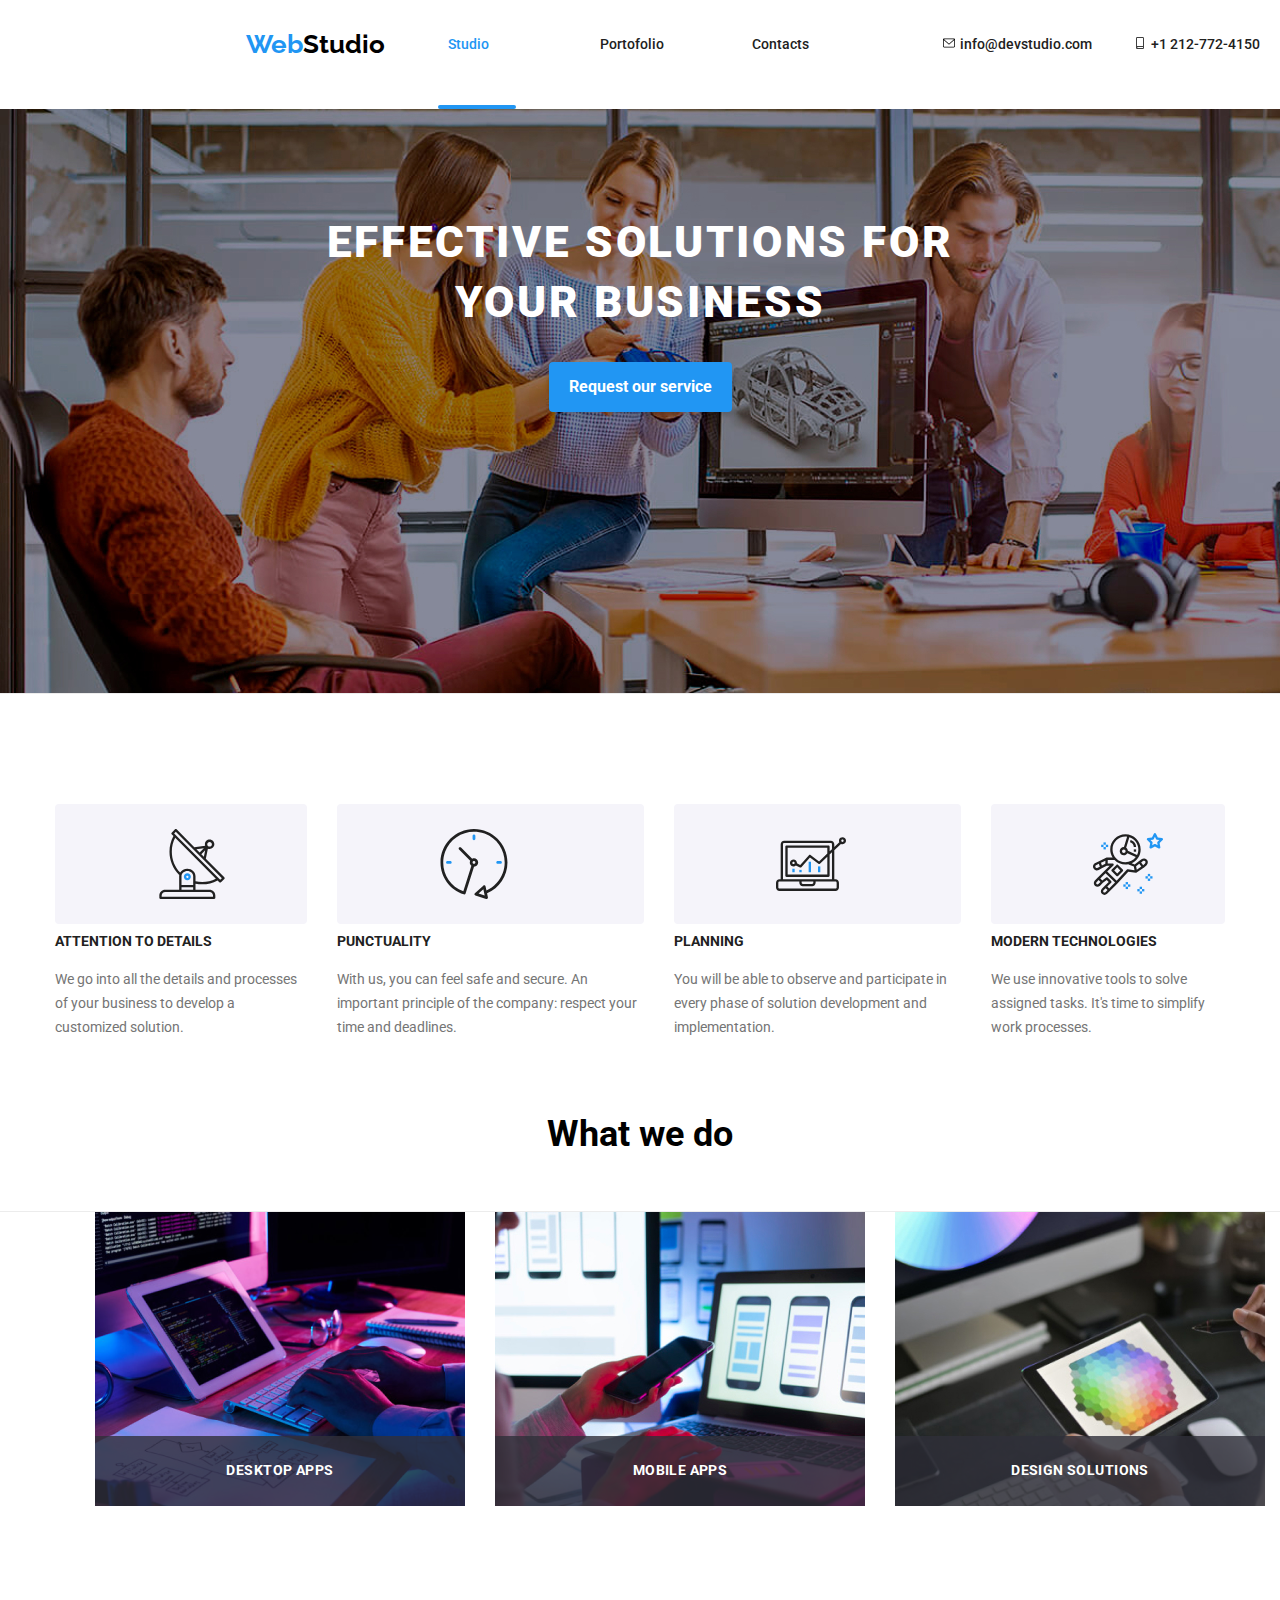
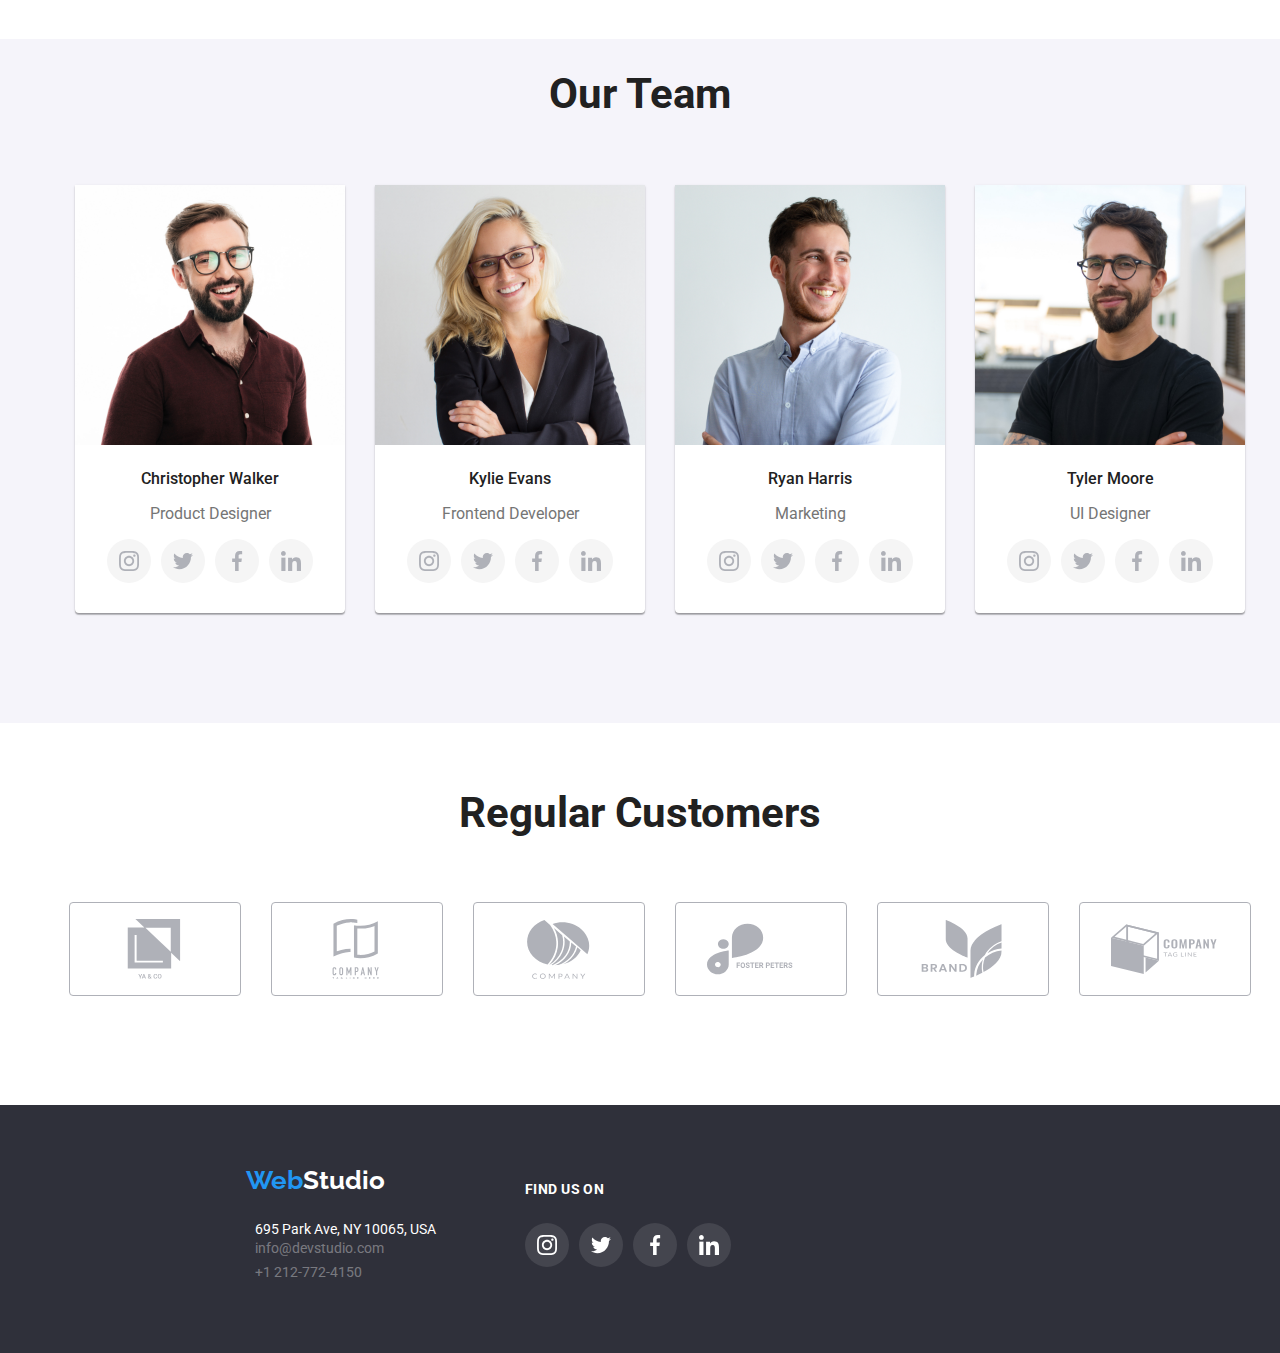
==== index.html @ 1d5ba64b "index.html" ====
<!DOCTYPE html>
<html lang="en">
  <head>
    <meta charset="UTF-8" />
    <meta name="viewport" content="width=device-width, initial-scale=1.0" />
    <title>WebStudio Homework</title>
    <link rel="preconnect" href="https://fonts.googleapis.com" />
    <link rel="preconnect" href="https://fonts.gstatic.com" crossorigin />
    <link
      href="https://fonts.googleapis.com/css2?family=Raleway:wght@700&family=Roboto:wght@400;500;700;900&display=swap"
      rel="stylesheet"
    />
    <link rel="stylesheet" href="css/styles.css" />
  </head>
  <body>
    <!-- Menu Bar -->

    <header class="menu_header">
      <section class="main_logo">
        <a
          href="https://www.figma.com/file/TwjztGEkwMravGL9pPVt8l/Web-Studio-Homework-Project?type=design&node-id=74568-301&mode=design&t=quNgdQ1KRycnPcf1-0"
          target="_blank"
        >
          <span style="color: #2196f3">Web</span
          ><span style="color: #000000">Studio</span>
        </a>
      </section>
      <div class="div_nav">
        <nav class="main_nav">
          <ul class="nav_item_ul">
            <li class="nav_item_list current">
              <a href="index.html" style="color: #2196f3">Studio</a>
            </li>
            <li class="nav_item_list">
              <a href="portofolio.html">Portofolio</a>
            </li>
            <li class="nav_item_list"><a href="#contacts">Contacts</a></li>
          </ul>
        </nav>

        <ul class="contact_item">
          <li class="contact_item_list">
            <svg class="social_icon_1" width="16" height="12">
              <use href="./images/symbol-defs.svg#icon-envelope-hover"></use>
            </svg>
            <a class="social_icon_link" href="mailto:info@devstudio.com"
              >info@devstudio.com</a
            >
          </li>
          <li class="contact_item_list">
            <svg class="social_icon_1" width="16" height="12">
              <use href="./images/symbol-defs.svg#icon-smartphone"></use>
            </svg>
            <a href="tel:+12127724150">+1 212-772-4150</a>
          </li>
        </ul>
      </div>
    </header>

    <!-- Title -->
    <main class="main_class" style="overflow-x: hidden">
      <div class="title_container">
        <section class="main_title">
          <h1 class="main_title_h1">EFFECTIVE SOLUTIONS FOR YOUR BUSINESS</h1>
          <div class="container_main_button">
            <button class="main_button" type="button" data-modal-open>
              Request our service
            </button>
          </div>
        </section>
      </div>

      <!-- Team  Qualities-->
      <section class="team_qualities_section">
        <ul class="team_qualities">
          <li class="team_qualities_list">
            <svg class="team_qualities_icon" width="70" height="70">
              <use href="./images/symbol-defs.svg#icon-antenna-1"></use>
            </svg>
            <h4 class="team_qualities_skill">ATTENTION TO DETAILS</h4>
            <p class="team_qualities_text">
              We go into all the details and processes of your business to
              develop a customized solution.
            </p>
          </li>

          <li class="team_qualities_list">
            <svg class="team_qualities_icon" width="70" height="70">
              <use href="./images/symbol-defs.svg#icon-clock-1"></use>
            </svg>
            <h4 class="team_qualities_skill">PUNCTUALITY</h4>
            <p class="team_qualities_text">
              With us, you can feel safe and secure. An important principle of
              the company: respect your time and deadlines.
            </p>
          </li>

          <li class="team_qualities_list">
            <svg class="team_qualities_icon" width="70" height="70">
              <use href="./images/symbol-defs.svg#icon-diagram-1"></use>
            </svg>
            <h4 class="team_qualities_skill">PLANNING</h4>
            <p class="team_qualities_text">
              You will be able to observe and participate in every phase of
              solution development and implementation.
            </p>
          </li>

          <li class="team_qualities_list">
            <svg class="team_qualities_icon" width="70" height="70">
              <use href="./images/symbol-defs.svg#icon-astronaut-1"></use>
            </svg>
            <h4 class="team_qualities_skill">MODERN TECHNOLOGIES</h4>
            <p class="team_qualities_text">
              We use innovative tools to solve assigned tasks. It's time to
              simplify work processes.
            </p>
          </li>
        </ul>
      </section>

      <!-- What we do -->
      <section class="whatwedo">
        <h2 class="whatwedo_section">What we do</h2>
        <ul class="whatwedo_gallery">
          <li class="whatwedo_list">
            <img
              src="./images/What we do/box 1.png"
              alt="First pictures"
              width="370"
            />
            <h3 class="whatwedo_description">DESKTOP APPS</h3>
          </li>

          <li class="whatwedo_list">
            <img
              src="./images/What we do/box 2.jpg"
              alt="Second pictures"
              width="370"
            />
            <h3 class="whatwedo_description">MOBILE APPS</h3>
          </li>

          <li class="whatwedo_list">
            <img
              src="./images/What we do/box 3.jpg"
              alt="The tird pictures"
              width="370"
            />
            <h3 class="whatwedo_description">DESIGN SOLUTIONS</h3>
          </li>
        </ul>
      </section>

      <!-- Our Team -->
      <section class="ourteam_section">
        <div class="container ourteam_div">
          <h2 class="ourteam">Our Team</h2>
          <ul class="ourteam_gallery">
            <li class="ourteam_list">
              <img
                src="./images/Our Team/ChristopherWalker.jpg"
                alt="Christopher Walker"
                width="270"
              />
              <h4 class="ourteam_name">Christopher Walker</h4>
              <p class="ourteam_text">Product Designer</p>
              <div class="socialmedia_icon">
                <a class="social_icon" href="#">
                  <svg class="social_icon_svg" width="20" height="20">
                    <use href="./images/symbol-defs.svg#icon-instagram"></use>
                  </svg>
                </a>
                <a class="social_icon" href="#">
                  <svg class="social_icon_svg" width="20" height="20">
                    <use href="./images/symbol-defs.svg#icon-twitter"></use>
                  </svg>
                </a>
                <a class="social_icon" href="#">
                  <svg class="social_icon_svg" width="20" height="20">
                    <use href="./images/symbol-defs.svg#icon-facebook"></use>
                  </svg>
                </a>
                <a class="social_icon" href="#">
                  <svg class="social_icon_svg" width="20" height="20">
                    <use href="./images/symbol-defs.svg#icon-linkedin"></use>
                  </svg>
                </a>
              </div>
            </li>
            <li class="ourteam_list">
              <img
                src="./images/Our Team/KylieEvans.jpg"
                alt="Kylie Evans"
                width="270"
              />
              <h4 class="ourteam_name">Kylie Evans</h4>
              <p class="ourteam_text">Frontend Developer</p>
              <div class="socialmedia_icon">
                <a class="social_icon" href="#">
                  <svg class="social_icon_svg" width="20" height="20">
                    <use href="./images/symbol-defs.svg#icon-instagram"></use>
                  </svg>
                </a>
                <a class="social_icon" href="#">
                  <svg class="social_icon_svg" width="20" height="20">
                    <use href="./images/symbol-defs.svg#icon-twitter"></use>
                  </svg>
                </a>
                <a class="social_icon" href="#">
                  <svg class="social_icon_svg" width="20" height="20">
                    <use href="./images/symbol-defs.svg#icon-facebook"></use>
                  </svg>
                </a>
                <a class="social_icon" href="#">
                  <svg class="social_icon_svg" width="20" height="20">
                    <use href="./images/symbol-defs.svg#icon-linkedin"></use>
                  </svg>
                </a>
              </div>
            </li>
            <li class="ourteam_list">
              <img
                src="./images/Our Team/RyanHarris.jpg"
                alt="Ryan Harris"
                width="270"
              />
              <h4 class="ourteam_name">Ryan Harris</h4>
              <p class="ourteam_text">Marketing</p>
              <div class="socialmedia_icon">
                <a class="social_icon" href="#">
                  <svg class="social_icon_svg" width="20" height="20">
                    <use href="./images/symbol-defs.svg#icon-instagram"></use>
                  </svg>
                </a>
                <a class="social_icon" href="#">
                  <svg class="social_icon_svg" width="20" height="20">
                    <use href="./images/symbol-defs.svg#icon-twitter"></use>
                  </svg>
                </a>
                <a class="social_icon" href="#">
                  <svg class="social_icon_svg" width="20" height="20">
                    <use href="./images/symbol-defs.svg#icon-facebook"></use>
                  </svg>
                </a>
                <a class="social_icon" href="#">
                  <svg class="social_icon_svg" width="20" height="20">
                    <use href="./images/symbol-defs.svg#icon-linkedin"></use>
                  </svg>
                </a>
              </div>
            </li>
            <li class="ourteam_list">
              <img
                src="./images/Our Team/TylerMoore.jpg"
                alt="Tyler Moore"
                width="270"
              />
              <h4 class="ourteam_name">Tyler Moore</h4>
              <p class="ourteam_text">UI Designer</p>
              <div class="socialmedia_icon">
                <a class="social_icon" href="#">
                  <svg class="social_icon_svg" width="20" height="20">
                    <use href="./images/icons.svg#icon-instagram"></use>
                  </svg>
                </a>
                <a class="social_icon" href="#">
                  <svg class="social_icon_svg" width="20" height="20">
                    <use href="./images/symbol-defs.svg#icon-twitter"></use>
                  </svg>
                </a>
                <a class="social_icon" href="#">
                  <svg class="social_icon_svg" width="20" height="20">
                    <use href="./images/symbol-defs.svg#icon-facebook"></use>
                  </svg>
                </a>
                <a class="social_icon" href="#">
                  <svg class="social_icon_svg" width="20" height="20">
                    <use href="./images/symbol-defs.svg#icon-linkedin"></use>
                  </svg>
                </a>
              </div>
            </li>
          </ul>
        </div>
      </section>

      <!-- Regular Customer -->

      <section class="client_section">
        <div class="client_div">
          <h2 class="ourteam">Regular Customers</h2>
          <ul class="list_client">
            <li class="list_client_li">
              <a class="client_link" href="#">
                <svg class="client_icon" width="106" height="60">
                  <use href="./images/symbol-defs.svg#icon-1"></use>
                </svg>
              </a>
            </li>
            <li class="list_client_li">
              <a class="client_link" href="#">
                <svg class="client_icon" width="106" height="60">
                  <use href="./images/symbol-defs.svg#icon-2"></use>
                </svg>
              </a>
            </li>
            <li class="list_client_li">
              <a class="client_link" href="#">
                <svg class="client_icon" width="106" height="60">
                  <use href="./images/symbol-defs.svg#icon-3"></use>
                </svg>
              </a>
            </li>
            <li class="list_client_li">
              <a class="client_link" href="#">
                <svg class="client_icon" width="106" height="60">
                  <use href="./images/symbol-defs.svg#icon-4"></use>
                </svg>
              </a>
            </li>
            <li class="list_client_li">
              <a class="client_link" href="#">
                <svg class="client_icon" width="106" height="60">
                  <use href="./images/symbol-defs.svg#icon-5"></use>
                </svg>
              </a>
            </li>
            <li class="list_client_li">
              <a class="client_link" href="#">
                <svg class="client_icon" width="106" height="60">
                  <use href="./images/symbol-defs.svg#icon-6"></use>
                </svg>
              </a>
            </li>
          </ul>
        </div>
      </section>
    </main>

    <!-- Contact Adress -->

    <footer class="main_footer">
      <section class="all_footer">
        <section class="main_logo">
          <a
            href="https://www.figma.com/file/TwjztGEkwMravGL9pPVt8l/Web-Studio-Homework-Project?type=design&node-id=74568-301&mode=design&t=quNgdQ1KRycnPcf1-0"
            target="_blank"
          >
            <span style="color: #2196f3">Web</span
            ><span style="color: #ffffff">Studio</span>
          </a>
        </section>
        <address class="address">
          <ul class="address_section">
            <li class="address_location">695 Park Ave, NY 10065, USA</li>
            <li class="address_contact">info@devstudio.com</li>
            <li class="address_contact">+1 212-772-4150</li>
          </ul>
        </address>

        <div class="footer_social">
          <p class="find_us">FIND US ON</p>
          <ul class="socialmedia_class">
            <li class="footer_socialmedia_list">
              <a class="footer_social_icon" href="#">
                <svg class="footer_icon_svg" width="20" height="20">
                  <use href="./images/symbol-defs.svg#icon-instagram"></use>
                </svg>
              </a>
            </li>
            <li class="footer_socialmedia_list">
              <a class="footer_social_icon" href="#">
                <svg class="footer_icon_svg" width="20" height="20">
                  <use href="./images/symbol-defs.svg#icon-twitter"></use>
                </svg>
              </a>
            </li>
            <li class="footer_socialmedia_list">
              <a class="footer_social_icon" href="#">
                <svg class="footer_icon_svg" width="20" height="20">
                  <use href="./images/symbol-defs.svg#icon-facebook"></use>
                </svg>
              </a>
            </li>
            <li class="footer_socialmedia_list">
              <a class="footer_social_icon" href="#">
                <svg class="footer_icon_svg" width="20" height="20">
                  <use href="./images/symbol-defs.svg#icon-linkedin"></use>
                </svg>
              </a>
            </li>
          </ul>
        </div>
      </section>
    </footer>

    <div class="modal_class is-hidden" data-modal>
      <div class="modal">
        <button class="modal_close_button" data-modal-close>
          <svg class="modal_close_button" width="18" height="18">
            <use href="./images/symbol-defs.svg#icon-close"></use>
          </svg>
        </button>
      </div>
    </div>
    <script src="./js/modal.js"></script>
  </body>
</html>
---- css/styles.css ----
:root {
    --primary-font: 'Roboto', sans-serif;
    --secondary-font: 'Raleway', sans-serif;
    --primary-color: #212121;
    --secondary-color: #2196f3;
    --light-color: #757575;
    --sec-color: #afb1b8;   
}

body {
    background-color: #FFF;
    margin: 0;
}


/* Menu Bar */

.main_logo {
    display: flex;
    justify-content: space-between;
    font-weight: 700;
    font-size: 26px;
    font-family: var(--secondary-font);
    margin-bottom: 20px;
}

.menu_header {
    display: flex;
    align-items: center;
    justify-content: space-between;
    border-bottom: 1px solid #ececec;
    margin-left: 215px;
    border: none;
}

.nav_item_list {
    font-weight: 500;
    font-size: 14px;
    line-height: 1.2;
    width: 25%;
    justify-content: space-between;
    align-items: center;
    color: var(--primary-color);
    font-family: var(--primary-font);
}

.nav_item_ul .current::after {
    position: absolute;
    width: 78px;
    height: 4px;
    top: 105px;
    border-radius: 2px;
    content: "";
    background-color: var(--secondary-color);
    opacity: 1;
    display:flex;
    margin-left: -10px;
}

.main_nav {
    background-color: #fff;
    overflow: hidden;
    line-height: 16.41px;
    font-weight: 500;
    list-style-type: none;
    justify-content: space-between;
    display: flex;
    align-items: center;
    justify-content: space-between;
    padding-bottom: 20px;
}

.main_nav a{
    font-weight: 500%;
}

.main_nav ul {
    display: flex;
    background-color: #fff;
    overflow: hidden;
    line-height: 16.41px;
    width: 405px;
    list-style-type: none;
    justify-content: space-between; 
}

.div_nav {
    display: flex;
    width: 80%;
    justify-content: space-between;
    padding: 20px;
}


.nav_item_list a:hover,
.nav_item_list a:focus {
    color: var(--secondary-color);
}


.contact_item {
    display: flex;
    justify-content: space-between;
    align-items: center;
    padding-bottom: 20px;
    margin-left: auto;
    gap: 40px;
}

.contact_item_list a:hover {
    color: var(--secondary-color);
}

.contact_item_list:hover,
.contact_item_list:focus{
    fill: var(--secondary-color);
}

.contact_item_list {
    font-weight: 500;
    font-size: 14px;
    line-height: 1.2;
    font-family: var(--primary-font);
    justify-content: center;
}


/* Modal */


.modal_class {
    position: fixed;
    width: 100vw;
    height: 100vh;
    left: 0;
    top: 0;
    background-color: rgba(0, 0, 0, 0.2);
    opacity: 1;
    transition: opacity 250ms cubic-bezier(0.4, 0, 0.2, 1), visibility 250ms cubic-bezier(0.4, 0, 0.2, 1);
  }


  .modal {
    position: absolute;
    min-width: 528px;
    min-height: 581px;
    top: 50%;
    left: 50%;
    background-color: #fff;
    border-radius: 4px;
    opacity: 1;
    transform: translate(-50%, -50%) scale(1);
    box-shadow: 0px 2px 1px 0px #00000033, 0px 1px 1px 0px #00000024, 0px 1px 3px 0px #0000001F;
}

  .modal_close_button {
    position: absolute;
    top: 5px;
    right: 8px;
    width: 30px;
    height: 30px;
    border-radius: 50%;
    background-color: transparent;
    cursor: pointer;
    border: none;
    /* border: 1px solid rgba(0, 0, 0, 0.1); */
    display:flex;
    align-items: center;
    justify-content: center;
}
  
  .modal_class.is-hidden {
    opacity: 0;
    visibility: hidden;
    pointer-events: none;
  }


/* Title */
.main_title {
    background-image: url(../images/background.jpg);
    color: #fff;
    width: 100%;
    height: 600px;
    margin-top: -80px;
    text-align: center;
}

element.style {
    overflow-x: hidden;
}

.title_container {
    display: flex;
    align-items: center;
    padding-top: 5%;
    border-bottom: 1px solid #ececec;
    justify-content: space-between;
}

.main_title_h1 {
    font-family: var(--primary-font);
    text-align: center;
    font-size: 44px;
    font-weight: 900;
    line-height: 1.36;
    letter-spacing: 0.06em;
    text-transform: uppercase;
    margin: 0 auto 30px;
    max-width: 696px;  
}

.main_title_h1 {
    padding-top: 120px;
}

.main_button {
    color: #fff;
    padding: 10px 20px;
    border-radius: 4px;
    font-weight: 700;
    font-size: 16px;
    border: none;
    text-align: center;
    line-height: 1.87;
    font-family: var(--primary-font);
    background-color: var(--secondary-color);
    box-shadow: 0px 4px 4px 0px #00000026;
}

.container_main_button {
    display: flex;
    justify-content: center;
}

.main_button:hover,
.main_button:focus {
    background-color: #188ce8;
    box-shadow: 0px 4px 4px 0px #00000026;
}

/* Team Qualities */

.team_qualities_section {
    display: flex;
    justify-self: center;
    margin: auto;
    background-color: #ffffff;
    top: 774px;
    width: 1170px;
    height: 251px;
  }



ul.team_qualities {
    display: flex;
    gap: 30px;
    padding: 0;
}
.team_qualities_section p{
    line-height: 1.71;
}

.team_qualities_skill {
    font-family: var(--primary-font);
    font-weight: 700;
    font-size: 14px;
    color: var(--primary-color);
    line-height: 1.2;
    text-align: left;
    margin-top: 30px;

}

.team_qualities_text {
    font-family: var(--primary-font);
    font-weight: 400;
    font-size: 14px;
    color: var(--light-color);
    line-height: 1.5;
}

.team_qualities_list {
    display: block;
    height: 120px;
    background-color: #f5f4fa;
    border-radius: 4px;
    margin-top: 94px;
}

.team_qualities_icon {
    text-align: center;
    margin-top: 25px;
    align-content: center;
    margin-left: 102px;
}


/* What we do */

.whatwedo_section {
    font-family: var(--primary-font);
    font-weight: 700;
    font-size: 36px;
    line-height: 2.63;
    text-align: center;
    padding-top: 42px;
    margin-top: 100px;
}

.whatwedo img{
    width: 370px;
    height: 294px;
    top: 1061px;
    left: 215px;
}

.whatwedo_gallery {
    display: flex;
    gap: 30px;
    padding-bottom: 94px;
    border-top: 1px solid #ececec;
    width: 100%;
    top: 1061px;
    justify-content: center;
    align-items: center;
}
.whatwedo_list {
    position: relative;
}

.whatwedo_description {
    position: absolute;
    font-family:var(--primary-font);
    top:210px;
    width: 100%;
    height: 16px;
    font-weight: 700;
    font-size: 14px;
    line-height: 1.14;
    text-align: center;
    padding-block: 27px;
    letter-spacing: 0.03em;
    text-transform: uppercase;
    color: #fff;
    background: #2F303ACC;
}



/* Our Team */

.ourteam_section {
    line-height: 1.19;
    background-color: #f5f4fa;
    padding-bottom: 94px;

      }

.ourteam {
    font-family: var(--primary-font);
    font-weight: 700;
    font-size: 42px;
    color: var(--primary-color);
    text-align: center;
    line-height: 2.63;
}

.ourteam_gallery {
    display: flex;
    gap: 30px;
    justify-content: center;
}

.ourteam_list {
    background-color: #fff;
    box-shadow: 0px 1px 3px rgba(0, 0, 0, 0.12), 0px 1px 1px rgba(0, 0, 0, 0.14),0px 2px 1px rgba(0, 0, 0, 0.2);
    border-radius: 0px 0px 4px 4px;
    text-align: center;
}


.ourteam_name {
    font-family: var(--primary-font);
    font-weight: 500;
    font-size: 16px;
    text-align: center;
    color: var(--primary-color);
    line-height: 1.17;
    font-weight: 500;
    font-size: 16px;
    margin-bottom: 10px;
}

.ourteam_text {
    font-family: var(--primary-font);
    font-weight: 400;
    font-size: 16px;
    color: var(--light-color);
    text-align: center;
    line-height: 1.17;
}

.container {

    margin-left: auto;
    margin-right: auto;
    width: 1200px;
    padding-left: 15px;
    padding-right: 15px;
}

/* Regular client */



.list_client {
    display: flex;
    gap: 30px;
    height: 92px;
}

.list_client_li {
    display: flex;
    height: 92px;
    align-items: center;
    justify-content: center;
}

.client_link {
    display: flex;
    width: 100%;
    border: 1px solid var(--sec-color);
    width: 170px;
    height: 92px;
    top: 2493px;
    left: 415px;
    border-radius: 4px;
    text-align: center;
}

.client_icon {
    fill: var(--sec-color);
    align-items: center;
    justify-content: center;
    margin-left: 31px;
    margin-top: 16px;    
}

.client_section {
    display: flex;
    margin-bottom: 94px;
    justify-content: center;
}

.client_link:hover .client_icon,
.client_link:focus .client_icon{
    fill: var(--secondary-color);
}

.client_link:hover,
.client_link:focus {
    border: 1px solid var(--secondary-color);
}

.socialmedia_icon {
    display: flex;
    gap: 10px;
    margin-left: 32px;
    margin-bottom: 30px;
    margin-top: 16px;
}

.social_icon {
    display: flex;
    width: 44px;
    height: 44px;  
    border-radius: 50%;
    background-color: #f5f5f5;
    align-items: center;
    justify-content: center;
}

.next_team {
    display: flex;
}
.social_icon:hover,
.social_icon:focus,
.footer_social_icon:hover,
.footer_social_icon:focus {
    background-color: #2196f3;
}

.footer_social_icon {
    display: flex;
    width: 44px;
    height: 44px;  
    border-radius: 50%;
    background: #FFFFFF1A;
    align-items: center;
    justify-content: center;   
}

.footer_social_icon:hover .footer_icon_svg,
.footer_social_icon:focus .footer_icon_svg{
    fill: #f5f5f5;
}

.footer_icon_svg {
    fill: #fff;}

.social_icon:hover .social_icon_svg,
.social_icon:focus .social_icon_svg{
    fill: #f5f5f5;
}

.social_icon_svg {
    fill: #afb1b8;
}

/* PORTOFOLIO */


.button_portofolio {
    display: flex;
    gap: 8px;
    justify-content: center;
}

.button_portofolio button{
    display:block;
    font-family: var(--primary-font);
    font-weight: 500;
    line-height: 38px;
    letter-spacing: 0.03em;
    font-size: 16px;
    display: inline-block;
    padding: 6px 22px;
    border: 1px solid transparent;
    border-radius: 4px;
    margin-bottom: 50px;
}

.button_portofolio button:hover,
.button_portofolio button:focus {
    font-family: var(--primary-font);
    color: #fff;
    background-color: var(--secondary-color);
    box-shadow: 0px 2px 2px 0px #0000001F;
    box-shadow: 0px 1px 2px 0px #00000014;
    box-shadow: 0px 3px 1px 0px #0000001A;
}

.portofolio_name {
    font-family: var(--primary-font);
    font-weight: 700;
    font-size: 18px;
    color: var(--primary-color);
    text-align: center;
    line-height: 2.25;
    text-align: left;
    margin-bottom: 4px;
    margin-left: 24px;
}
.portofolio_text {
    font-family: var(--primary-font);
    font-family: 400;
    font-size: 16px;
    color: var(--light-color);
    text-align: center;
    line-height: 1.87;
    text-align: left;
    margin-left: 24px;
}

.portofolio_list {
    display: flex;
    flex-wrap: wrap;
    gap: 30px;
    justify-content: center;
}
.gallery_list {
    border: 1px solid #EEEEEE;
}

.gallery_list:hover,
.gallery_list:focus {
    box-shadow: 1px 4px 6px 0px #00000029;
    box-shadow: 0px 4px 4px 0px #0000000F;
    box-shadow: 0px 1px 1px 0px #0000001F;
    
}

.portofolio_paragraph {
    display: none;
    position: absolute;
    font-family: var(--primary-font);
    font-size: 18px;
    font-weight: 400;
    line-height: 28px;
    letter-spacing: 0.03em;
    color:#f5f4fa;
    background: #2196F3E5;
    animation: 1s slidein;
}

@keyframes slidein {
    from
    { margin-top: 100%; }
    to
    { margin-bottom: 0%; }
}

  
  .portofolio_paragraph {
    transform: translatey(0);

}

.portofolio_paragraph_div {
    position: relative;
    overflow: hidden;
}


.portofolio_paragraph p{
    width: 100%;
    height: 100%;
    padding-left: 25px;
    padding-top: 45px;
    padding-bottom:72px;
}

.gallery_list:hover .portofolio_paragraph {
    display: block;
}


/* Contact Adress */
.main_footer {
    font-family: var(--primary-font);
    font-weight: 400;
    background-color: #2F303A;
    font-size: 26px;
    padding-left: 215px;
    
}

.all_footer {
    padding: 60px 0;
}

.main_logo {
    margin-left: 31px;
}

.address_location {
    font-family: var(--primary-font);
    font-weight: 400;
    font-size: 14px;
    color: #FFFFFF;
    font-style: normal;
}

.address_contact {
    font-family: var(--primary-font);
    font-weight: 400;
    font-size: 14px;
    color: #FFFFFF99;
    opacity: 60%;
    line-height: 1.7;
    font-style: normal;
}

.footer_social {
    margin-left: 270px;
    margin-top: -130px;
}

.find_us {
    color: #FFFFFF;
    font-family: var(--primary-font);
    font-size: 14px;
    font-weight: 700;
    line-height: 16px;
    letter-spacing: 0.03em;
    text-align: left;
    margin-left: 40px;
}

.socialmedia_class {
    display: flex;
    gap: 10px;
}


/* For all pages */
ul {
    list-style-type: none;
    margin-block-start: 1em;
    margin-block-end: 1em;
    margin-inline-start: 0px;
    margin-inline-end: 0px;
    padding-inline-start: 40px;
}

a{
    text-decoration: none;
    color: var(--primary-color);
}

button {
    cursor: pointer;
}
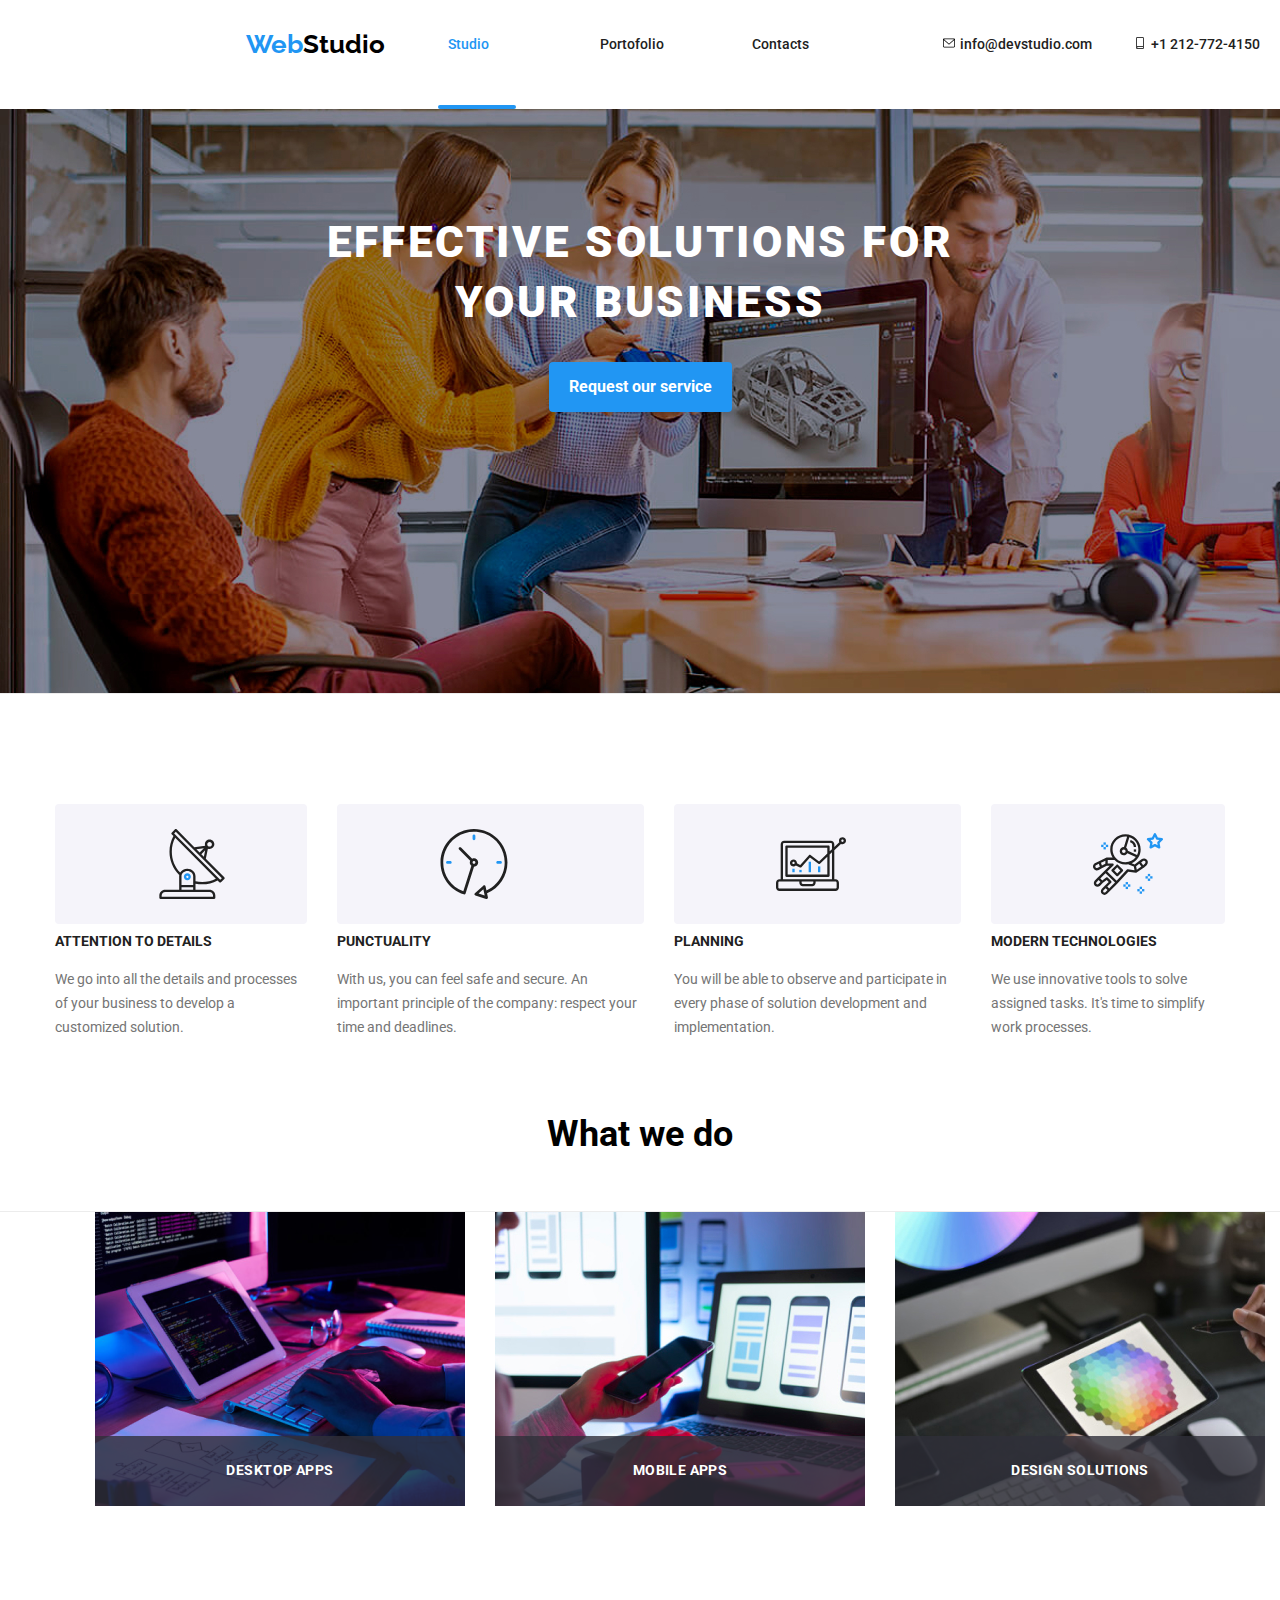
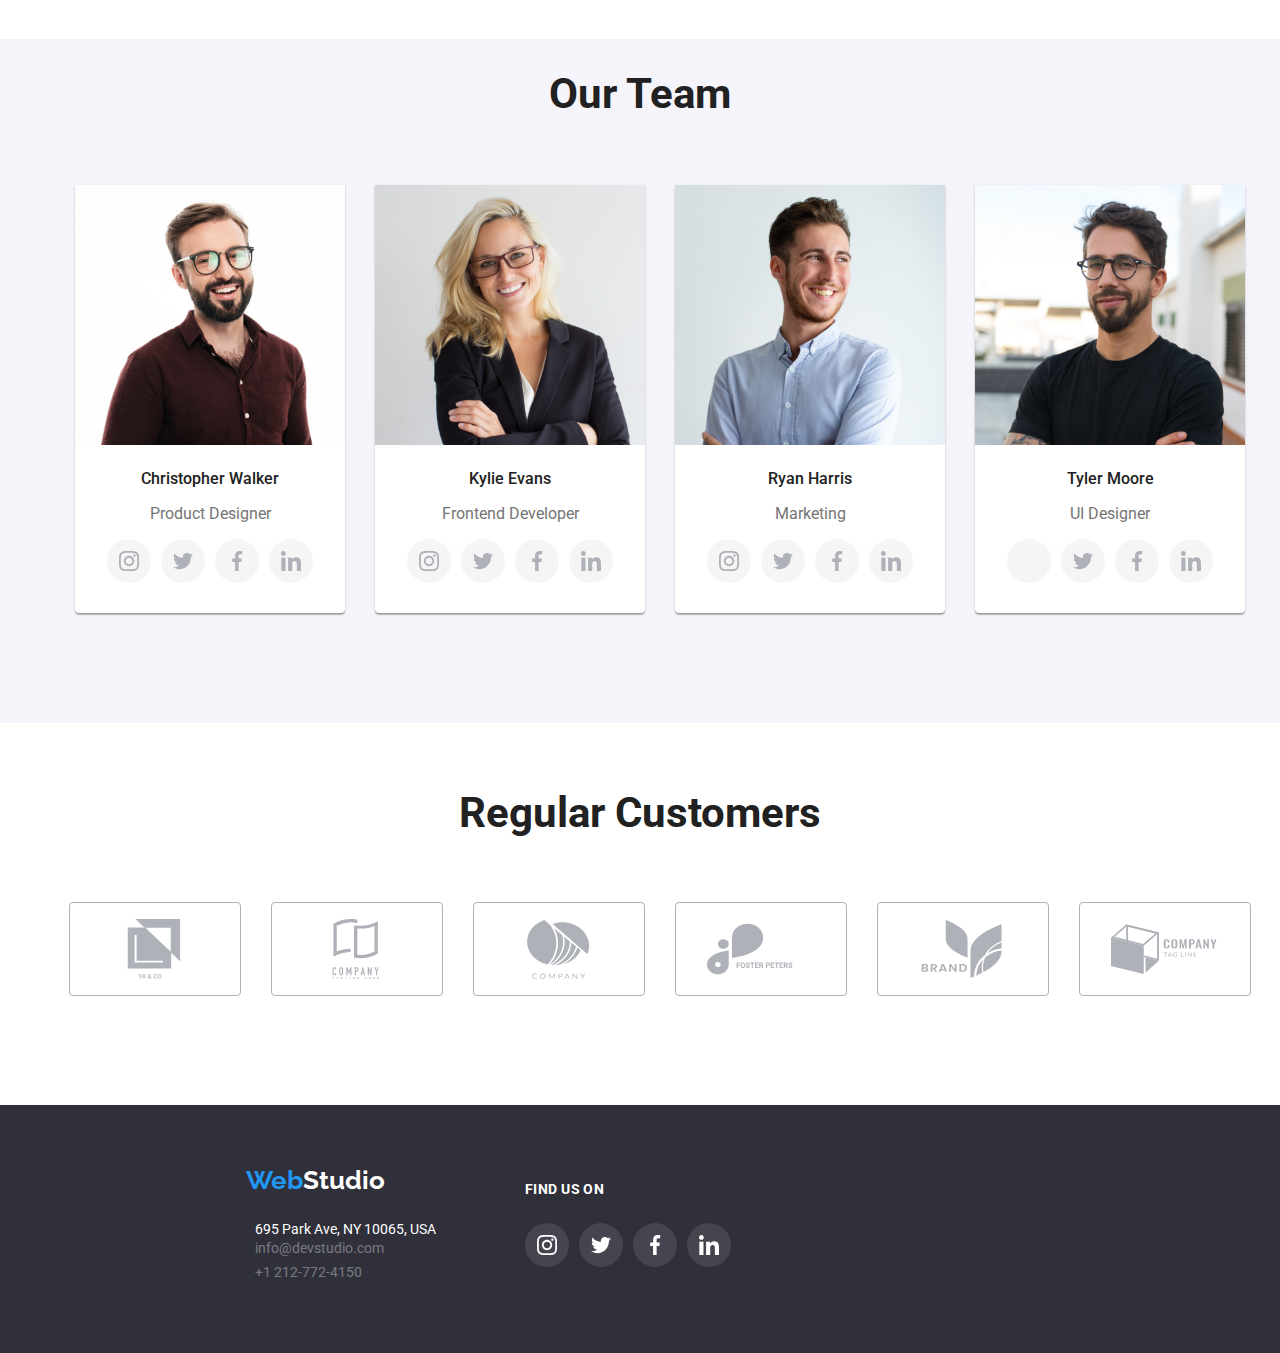
==== commit e77c8f1a: "update modal" ====
--- a/index.html
+++ b/index.html
@@ -398,9 +398,8 @@
     <div class="modal_class is-hidden" data-modal>
       <div class="modal">
         <button class="modal_close_button" data-modal-close>
-          <svg class="modal_close_button" width="18" height="18">
-            <use href="./images/symbol-defs.svg#icon-close"></use>
-          </svg>
+          <span class="close">&times;</span>
+          <use href="./images/symbol-defs.svg#icon-close"></use>
         </button>
       </div>
     </div>
--- a/css/styles.css
+++ b/css/styles.css
@@ -154,19 +154,15 @@
 }
 
   .modal_close_button {
-    position: absolute;
-    top: 5px;
-    right: 8px;
+    font-size: 20px;
+    background-color: transparent;
+    float: right;
+    border-radius: 50%;
+    margin-top: 8px;
+    margin-right: 8px;
     width: 30px;
     height: 30px;
-    border-radius: 50%;
-    background-color: transparent;
-    cursor: pointer;
-    border: none;
-    /* border: 1px solid rgba(0, 0, 0, 0.1); */
-    display:flex;
-    align-items: center;
-    justify-content: center;
+    border: 1px solid #0000001A;
 }
   
   .modal_class.is-hidden {
@@ -602,7 +598,7 @@
     letter-spacing: 0.03em;
     color:#f5f4fa;
     background: #2196F3E5;
-    animation: 1s slidein;
+    animation: 0.5s slidein;
 }
 
 @keyframes slidein {
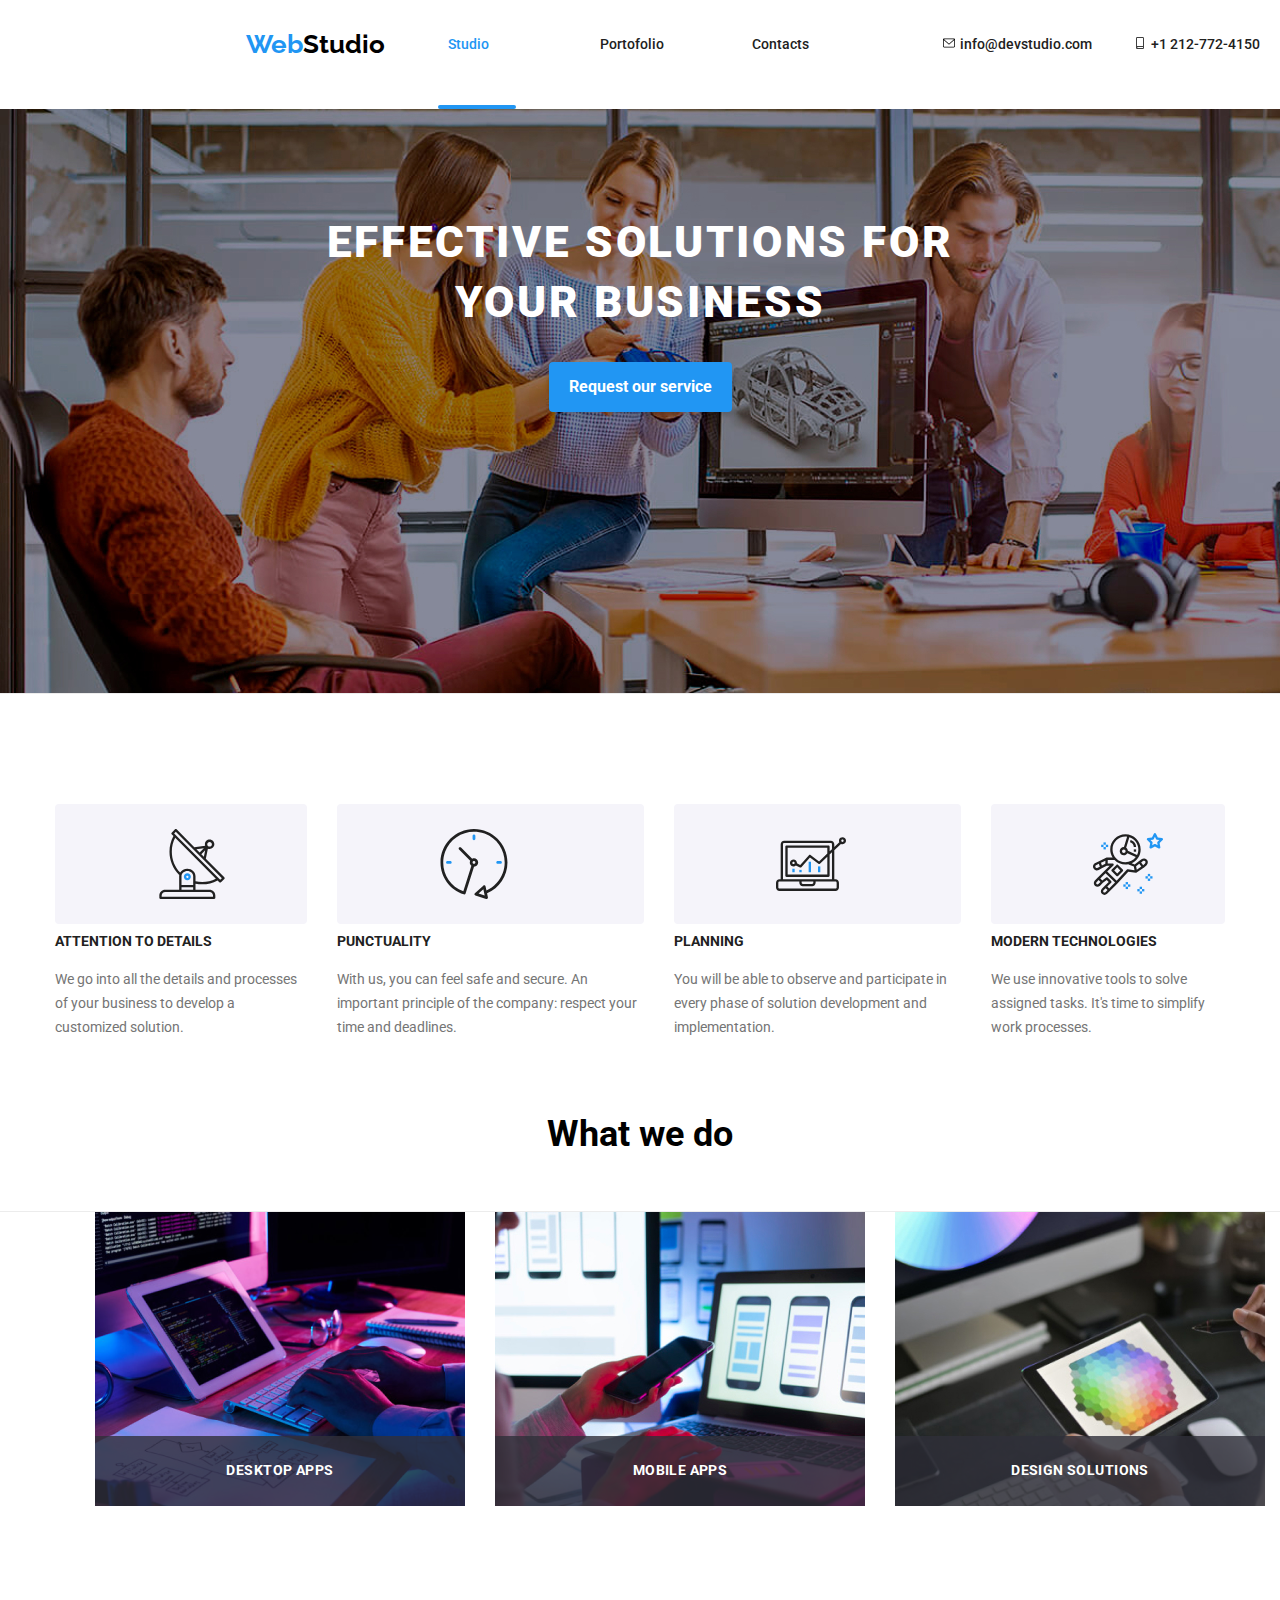
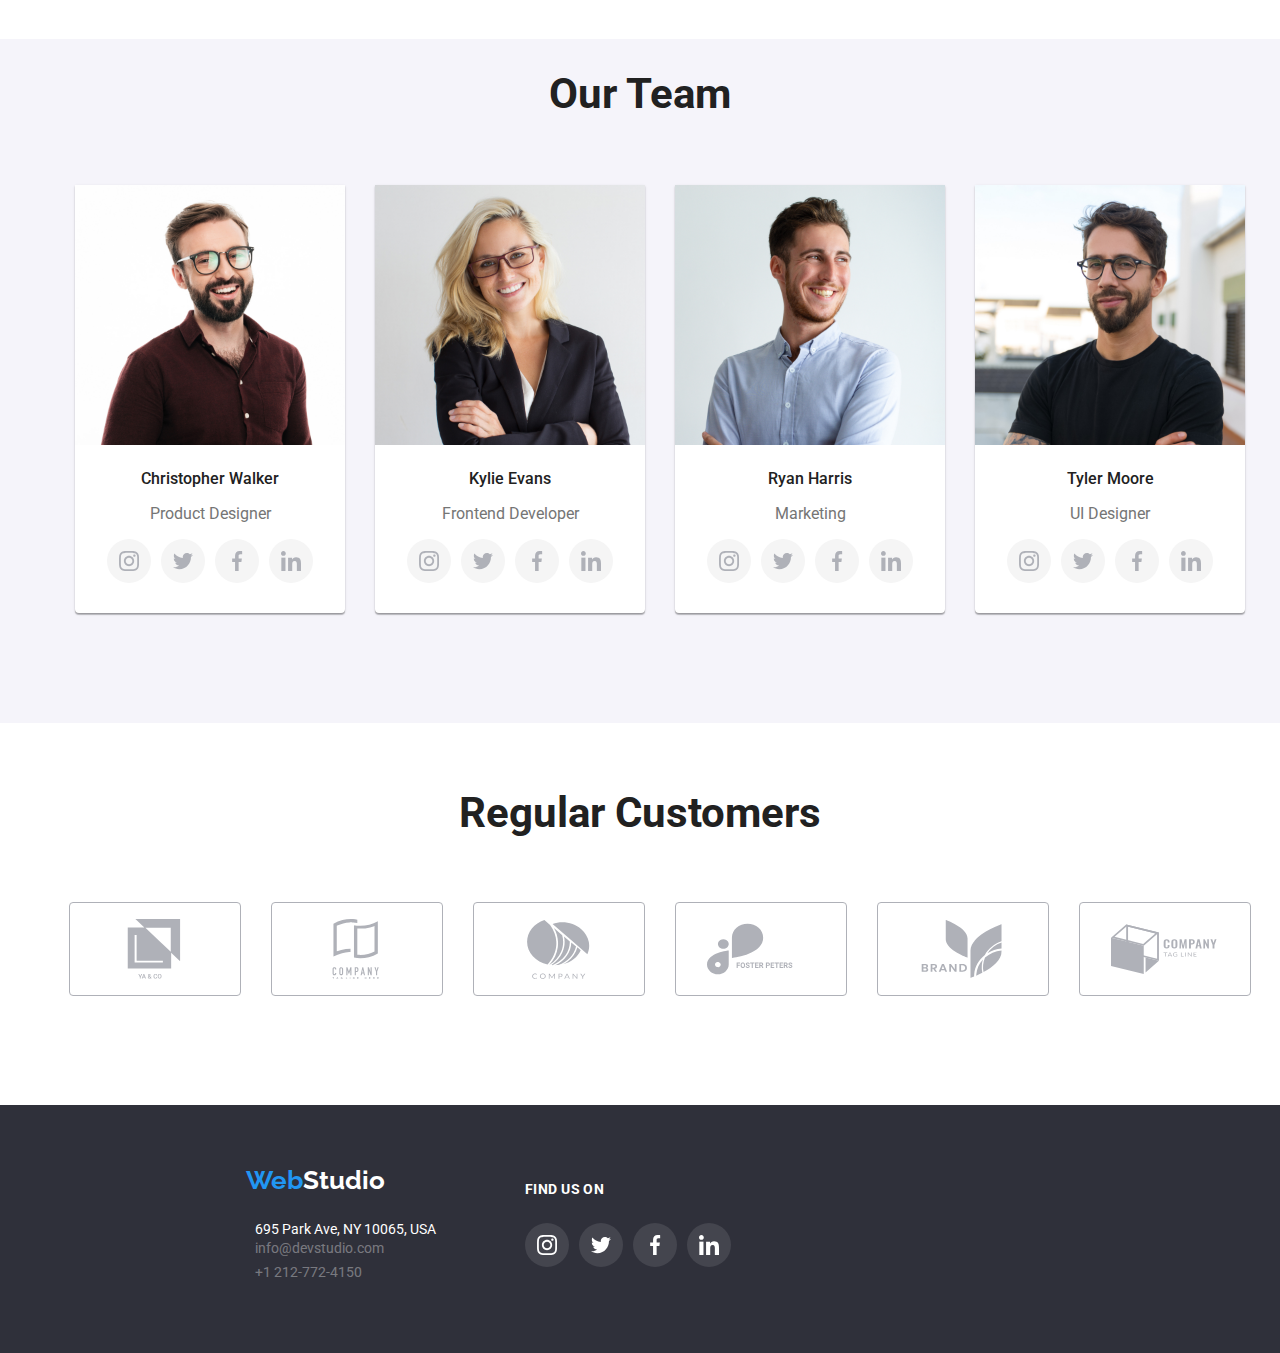
==== commit d55d3ba7: "update index.html" ====
--- a/index.html
+++ b/index.html
@@ -261,7 +261,7 @@
               <div class="socialmedia_icon">
                 <a class="social_icon" href="#">
                   <svg class="social_icon_svg" width="20" height="20">
-                    <use href="./images/icons.svg#icon-instagram"></use>
+                    <use href="./images/symbol-defs.svg#icon-instagram"></use>
                   </svg>
                 </a>
                 <a class="social_icon" href="#">
@@ -399,10 +399,9 @@
       <div class="modal">
         <button class="modal_close_button" data-modal-close>
           <span class="close">&times;</span>
-          <use href="./images/symbol-defs.svg#icon-close"></use>
         </button>
       </div>
     </div>
     <script src="./js/modal.js"></script>
   </body>
-</html>
+</html>--- a/css/styles.css
+++ b/css/styles.css
@@ -154,7 +154,7 @@
 }
 
   .modal_close_button {
-    font-size: 20px;
+    font-size: 35px;  
     background-color: transparent;
     float: right;
     border-radius: 50%;
@@ -163,6 +163,10 @@
     width: 30px;
     height: 30px;
     border: 1px solid #0000001A;
+    display: flex;
+    text-align: center;
+    justify-content: center;
+    align-items: center;
 }
   
   .modal_class.is-hidden {
@@ -708,4 +712,4 @@
 
 button {
     cursor: pointer;
-}
+}